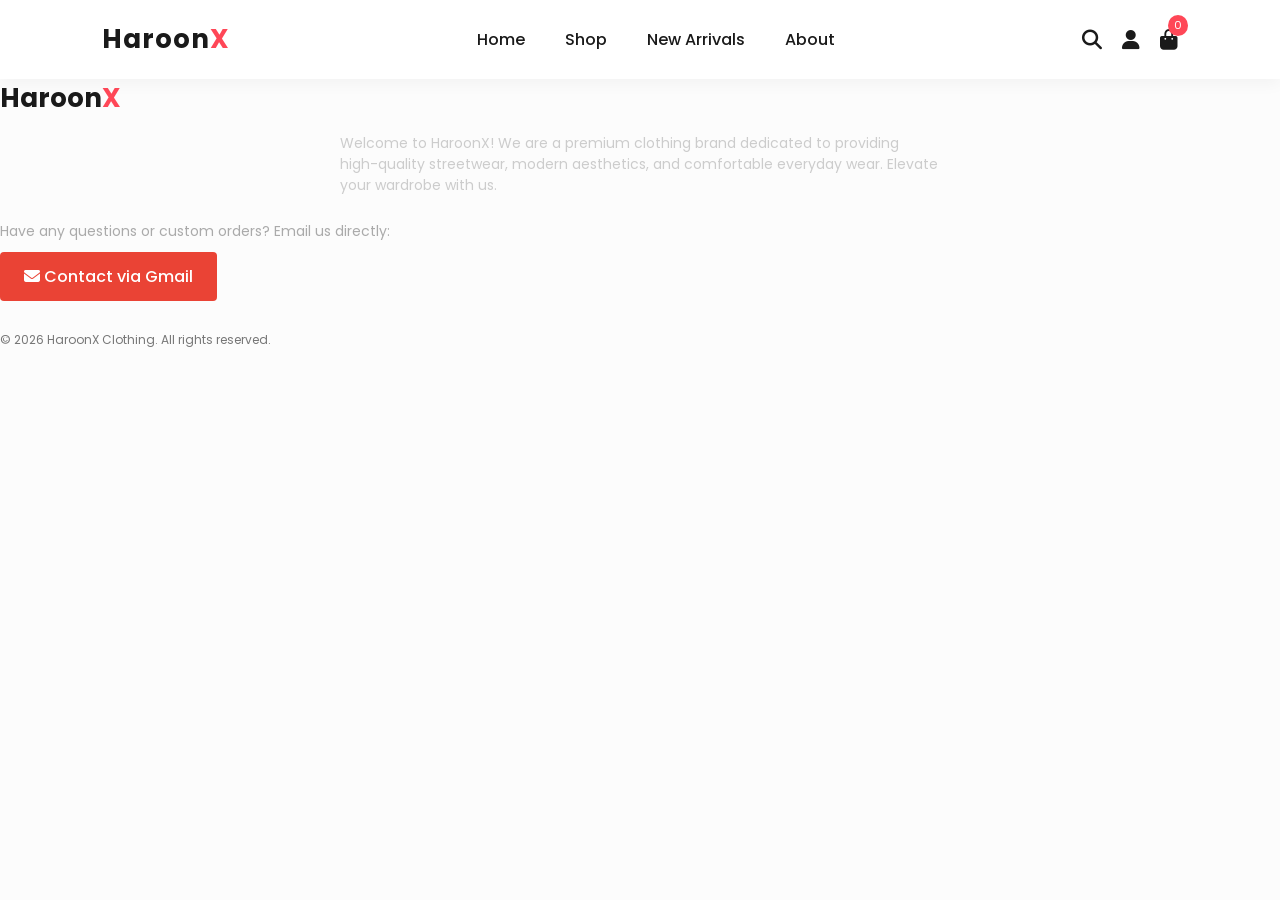
==== about.html @ e09b376f "Add files via upload" ====
<!DOCTYPE html>
<html lang="en">
<head>
    <meta charset="UTF-8">
    <meta name="viewport" content="width=device-width, initial-scale=1.0">
    <title>HaroonX | About Us</title>
    <link rel="stylesheet" href="style.css">
    <link rel="stylesheet" href="https://cdnjs.cloudflare.com/ajax/libs/font-awesome/6.4.0/css/all.min.css">
</head>
<body>

    <header>
        <div class="logo">Haroon<span>X</span></div>
        <nav>
            <ul>
                <li><a href="index.html">Home</a></li>
                <li><a href="shop.html">Shop</a></li>
                <li><a href="arrivals.html">New Arrivals</a></li>
                <li><a href="about.html" class="active">About</a></li>
            </ul>
        </nav>
        <div class="nav-icons">
            <a href="#"><i class="fas fa-search"></i></a>
            <a href="#"><i class="fas fa-user"></i></a>
            <div class="cart-icon">
                <a href="#"><i class="fas fa-shopping-bag"></i></a>
                <span id="cart-count">0</span>
            </div>
        </div>
    </header>

    <section class="about-page-section">
        <div class="footer-content">
            <div class="footer-logo">Haroon<span>X</span></div>
            <p class="about-text">Welcome to HaroonX! We are a premium clothing brand dedicated to providing high-quality streetwear, modern aesthetics, and comfortable everyday wear. Elevate your wardrobe with us.</p>
            
            <div class="contact-gmail">
                <p>Have any questions or custom orders? Email us directly:</p>
                <a href="mailto:apnagmail@gmail.com?subject=HaroonX%20Customer%20Inquiry" class="gmail-btn">
                    <i class="fas fa-envelope"></i> Contact via Gmail
                </a>
            </div>

            <p class="copyright">&copy; 2026 HaroonX Clothing. All rights reserved.</p>
        </div>
    </section>

    <script src="script.js"></script>
</body>
</html>
---- style.css ----
@import url('https://fonts.googleapis.com/css2?family=Poppins:wght@300;400;500;600;700&display=swap');

* {
    margin: 0;
    padding: 0;
    box-sizing: border-box;
    font-family: 'Poppins', sans-serif;
    scroll-behavior: smooth; /* Is se buttons smooth scroll karenge */
}

body {
    background-color: #fcfcfc;
    color: #1a1a1a;
}

/* Navbar */
header {
    display: flex;
    justify-content: space-between;
    align-items: center;
    padding: 20px 8%;
    background-color: #fff;
    box-shadow: 0 5px 15px rgba(0, 0, 0, 0.04);
    position: sticky;
    top: 0;
    z-index: 999;
}

.logo {
    font-size: 26px;
    font-weight: 700;
    letter-spacing: 1px;
}

.logo span {
    color: #ff4757;
}

nav ul {
    display: flex;
    list-style: none;
}

nav ul li {
    padding: 0 20px;
}

nav ul li a {
    text-decoration: none;
    color: #1a1a1a;
    font-weight: 500;
    transition: 0.3s;
}

nav ul li a:hover {
    color: #ff4757;
}

.nav-icons {
    display: flex;
    align-items: center;
    gap: 20px;
}

.nav-icons a {
    color: #1a1a1a;
    font-size: 20px;
}

.cart-icon {
    position: relative;
}

#cart-count {
    position: absolute;
    top: -10px;
    right: -10px;
    background-color: #ff4757;
    color: white;
    font-size: 11px;
    padding: 2px 6px;
    border-radius: 50%;
    transition: 0.2s;
}

/* Hero */
.hero {
    background-image: linear-gradient(rgba(0,0,0,0.4), rgba(0,0,0,0.4)), url('https://images.unsplash.com/photo-1441986300917-64674bd600d8?auto=format&fit=crop&w=1600&q=80');
    height: 65vh;
    background-size: cover;
    background-position: center;
    display: flex;
    align-items: center;
    padding: 0 8%;
}

.hero-content {
    color: white;
}

.hero-content h1 {
    font-size: 45px;
    margin: 10px 0 20px;
}

.btn {
    background-color: #ff4757;
    color: white;
    text-decoration: none;
    padding: 12px 25px;
    font-weight: 600;
    border-radius: 4px;
    display: inline-block;
}

/* Features & Products */
.features {
    display: flex;
    justify-content: space-between;
    padding: 40px 8%;
    background-color: #fff;
    text-align: center;
}

.fe-box i {
    font-size: 30px;
    color: #ff4757;
    margin-bottom: 10px;
}

.products-section {
    padding: 60px 8%;
    text-align: center;
}

.spec-bg {
    background-color: #f7f7f7;
}

.pro-container {
    display: grid;
    grid-template-columns: repeat(auto-fit, minmax(240px, 1fr));
    gap: 30px;
    margin-top: 30px;
}

.product-card {
    background: white;
    padding: 12px;
    border-radius: 8px;
    border: 1px solid #eee;
    text-align: left;
    position: relative;
}

.product-card img {
    width: 100%;
    height: 280px;
    object-fit: cover;
    border-radius: 6px;
}

.product-card .des h5 {
    margin: 5px 0;
    font-size: 15px;
}

.product-card .des .star {
    color: #ffb300;
    font-size: 12px;
}

.product-card h4 {
    color: #ff4757;
    margin-top: 5px;
}

.add-to-cart-btn {
    position: absolute;
    bottom: 15px;
    right: 15px;
    width: 35px;
    height: 35px;
    border-radius: 50%;
    border: none;
    background: #f1f2f6;
    color: #ff4757;
    cursor: pointer;
}

.add-to-cart-btn:hover {
    background: #ff4757;
    color: white;
}

/* Footer & Gmail */
footer {
    background-color: #1a1a1a;
    color: white;
    padding: 50px 8% 20px;
    text-align: center;
}

.about-text {
    max-width: 600px;
    margin: 15px auto;
    color: #ccc;
    font-size: 14px;
}

.footer-logo {
    font-size: 26px;
    font-weight: 700;
}

.footer-logo span {
    color: #ff4757;
}

.contact-gmail {
    margin: 25px 0;
}

.contact-gmail p {
    color: #aaa;
    font-size: 14px;
    margin-bottom: 10px;
}

.gmail-btn {
    display: inline-block;
    background-color: #ea4335;
    color: white;
    text-decoration: none;
    padding: 12px 24px;
    border-radius: 4px;
    font-weight: 500;
    transition: 0.3s;
}

.gmail-btn:hover {
    background-color: #d33426;
    transform: translateY(-2px);
}

.copyright {
    font-size: 12px;
    color: #777;
    margin-top: 30px;
}
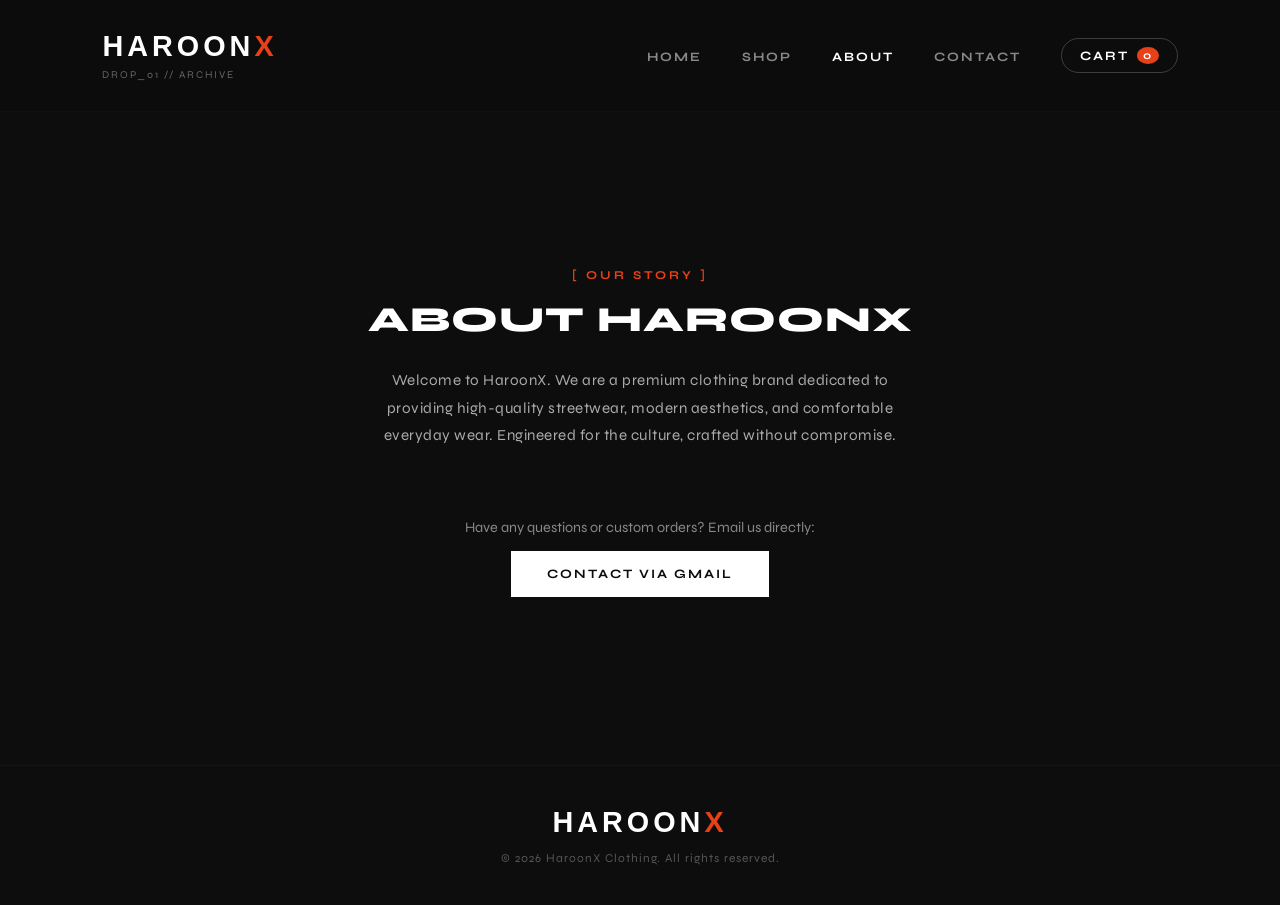
==== commit b34fccc9: "Add files via upload" ====
--- a/about.html
+++ b/about.html
@@ -3,48 +3,58 @@
 <head>
     <meta charset="UTF-8">
     <meta name="viewport" content="width=device-width, initial-scale=1.0">
-    <title>HaroonX | About Us</title>
+    <title>About Us — HaroonX</title>
+    <link href="https://fonts.googleapis.com/css2?family=Syncopate:wght@700&family=Syne:wght@500;700;800&display=swap" rel="stylesheet">
     <link rel="stylesheet" href="style.css">
-    <link rel="stylesheet" href="https://cdnjs.cloudflare.com/ajax/libs/font-awesome/6.4.0/css/all.min.css">
 </head>
 <body>
 
     <header>
-        <div class="logo">Haroon<span>X</span></div>
+        <div class="brand-identity">
+            <a href="index.html" class="logo">HAROON<span>X</span></a>
+            <span class="ticker">DROP_01 // ARCHIVE</span>
+        </div>
+        
         <nav>
-            <ul>
-                <li><a href="index.html">Home</a></li>
-                <li><a href="shop.html">Shop</a></li>
-                <li><a href="arrivals.html">New Arrivals</a></li>
-                <li><a href="about.html" class="active">About</a></li>
+            <ul class="nav-links">
+                <li><a href="index.html" class="nav-item">HOME</a></li>
+                <li><a href="shop.html" class="nav-item">SHOP</a></li>
+                <li><a href="about.html" class="nav-item active">ABOUT</a></li>
+                <li><a href="contact.html" class="nav-item">CONTACT</a></li>
+                <li>
+                    <a href="cart.html" class="cart-btn-nav">
+                        CART <span class="counter-bubble">0</span>
+                    </a>
+                </li>
             </ul>
         </nav>
-        <div class="nav-icons">
-            <a href="#"><i class="fas fa-search"></i></a>
-            <a href="#"><i class="fas fa-user"></i></a>
-            <div class="cart-icon">
-                <a href="#"><i class="fas fa-shopping-bag"></i></a>
-                <span id="cart-count">0</span>
-            </div>
-        </div>
     </header>
 
-    <section class="about-page-section">
+    <main class="about-main-wrapper">
+        <section class="about-page-section">
+            <div class="about-container">
+                <span class="release-label">[ OUR STORY ]</span>
+                <h1 class="main-headline">ABOUT HAROON<span>X</span></h1>
+                <p class="brand-statement">
+                    Welcome to HaroonX. We are a premium clothing brand dedicated to providing high-quality streetwear, modern aesthetics, and comfortable everyday wear. Engineered for the culture, crafted without compromise.
+                </p>
+                
+                <div class="about-contact">
+                    <p>Have any questions or custom orders? Email us directly:</p>
+                    <a href="contact.html" class="primary-pill">
+                        CONTACT VIA GMAIL
+                    </a>
+                </div>
+            </div>
+        </section>
+    </main>
+
+    <footer class="global-footer">
         <div class="footer-content">
-            <div class="footer-logo">Haroon<span>X</span></div>
-            <p class="about-text">Welcome to HaroonX! We are a premium clothing brand dedicated to providing high-quality streetwear, modern aesthetics, and comfortable everyday wear. Elevate your wardrobe with us.</p>
-            
-            <div class="contact-gmail">
-                <p>Have any questions or custom orders? Email us directly:</p>
-                <a href="mailto:apnagmail@gmail.com?subject=HaroonX%20Customer%20Inquiry" class="gmail-btn">
-                    <i class="fas fa-envelope"></i> Contact via Gmail
-                </a>
-            </div>
-
+            <div class="logo">HAROON<span>X</span></div>
             <p class="copyright">&copy; 2026 HaroonX Clothing. All rights reserved.</p>
         </div>
-    </section>
+    </footer>
 
-    <script src="script.js"></script>
 </body>
 </html>
--- a/style.css
+++ b/style.css
@@ -1,250 +1,496 @@
-@import url('https://fonts.googleapis.com/css2?family=Poppins:wght@300;400;500;600;700&display=swap');
-
+/* ==========================================
+   GLOBAL RESET & FONTS
+   ========================================== */
 * {
     margin: 0;
     padding: 0;
     box-sizing: border-box;
-    font-family: 'Poppins', sans-serif;
-    scroll-behavior: smooth; /* Is se buttons smooth scroll karenge */
+    text-decoration: none; 
+    list-style: none;     
 }
 
 body {
-    background-color: #fcfcfc;
-    color: #1a1a1a;
-}
-
-/* Navbar */
+    background-color: #0d0d0d;
+    color: #ffffff;
+    font-family: 'Syne', sans-serif;
+    overflow-x: hidden;
+}
+
+a {
+    color: inherit;
+}
+
+/* ==========================================
+   NAVIGATION BAR (HEADER)
+   ========================================== */
 header {
+    position: fixed;
+    top: 0;
+    left: 0;
+    width: 100%;
     display: flex;
     justify-content: space-between;
     align-items: center;
-    padding: 20px 8%;
-    background-color: #fff;
-    box-shadow: 0 5px 15px rgba(0, 0, 0, 0.04);
-    position: sticky;
-    top: 0;
-    z-index: 999;
+    padding: 30px 8%;
+    background-color: rgba(13, 13, 13, 0.95);
+    backdrop-filter: blur(10px);
+    z-index: 1000;
+    border-bottom: 1px solid rgba(255, 255, 255, 0.02);
+}
+
+.brand-identity {
+    display: flex;
+    flex-direction: column;
 }
 
 .logo {
-    font-size: 26px;
-    font-weight: 700;
+    font-family: 'Syncopate', sans-serif;
+    font-size: 1.8rem;
+    font-weight: 700;
+    letter-spacing: 4px;
+    color: #ffffff;
+}
+
+.logo span {
+    color: #e84118; /* X color */
+}
+
+.ticker {
+    font-size: 0.65rem;
+    letter-spacing: 2px;
+    color: #666666;
+    margin-top: 5px;
+}
+
+.nav-links {
+    display: flex;
+    align-items: center;
+    gap: 40px;
+}
+
+.nav-item {
+    font-size: 0.8rem;
+    font-weight: 700;
+    letter-spacing: 2px;
+    color: #888888;
+    transition: color 0.3s;
+}
+
+.nav-item:hover, .nav-item.active {
+    color: #ffffff;
+}
+
+.cart-btn-nav {
+    font-size: 0.8rem;
+    font-weight: 700;
+    letter-spacing: 2px;
+    border: 1px solid rgba(255, 255, 255, 0.2);
+    padding: 8px 18px;
+    border-radius: 30px;
+    display: flex;
+    align-items: center;
+    gap: 8px;
+}
+
+.counter-bubble {
+    background-color: #e84118;
+    color: #ffffff;
+    padding: 2px 6px;
+    font-size: 0.7rem;
+    border-radius: 50%;
+}
+
+/* ==========================================
+   TYPOGRAPHY & BUTTONS (HERO/COMMON)
+   ========================================== */
+.release-label {
+    font-size: 0.75rem;
+    color: #e84118;
+    letter-spacing: 3px;
+    font-weight: 700;
+    display: block;
+    margin-bottom: 15px;
+}
+
+.main-headline {
+    font-size: 2.2rem; 
+    font-weight: 800;
+    line-height: 1.3;
     letter-spacing: 1px;
-}
-
-.logo span {
-    color: #ff4757;
-}
-
-nav ul {
-    display: flex;
-    list-style: none;
-}
-
-nav ul li {
+    margin-bottom: 25px;
+    text-transform: uppercase;
+}
+
+.brand-statement {
+    font-size: 0.95rem; 
+    font-weight: 400;
+    line-height: 1.8;
+    color: #aaaaaa;
+    max-width: 550px;
+    margin: 0 auto 35px auto;
+    letter-spacing: 0.5px;
+}
+
+.primary-pill {
+    display: inline-block;
+    background-color: #ffffff;
+    color: #0d0d0d;
+    font-size: 0.8rem;
+    font-weight: 700;
+    letter-spacing: 2px;
+    padding: 14px 35px;
+    border: 1px solid #ffffff;
+    transition: all 0.3s ease;
+}
+
+.primary-pill:hover {
+    background-color: transparent;
+    color: #ffffff;
+}
+
+/* ==========================================
+   HOME PAGE (HERO SECTION)
+   ========================================== */
+.hero-section {
+    min-height: 100vh;
+    display: flex;
+    align-items: center;
+    justify-content: center;
+    text-align: center;
     padding: 0 20px;
 }
 
-nav ul li a {
-    text-decoration: none;
-    color: #1a1a1a;
-    font-weight: 500;
-    transition: 0.3s;
-}
-
-nav ul li a:hover {
-    color: #ff4757;
-}
-
-.nav-icons {
-    display: flex;
-    align-items: center;
+/* ==========================================
+   ABOUT & CONTACT LAYOUTS
+   ========================================== */
+.about-main-wrapper, .contact-page-section {
+    min-height: 85vh;
+    display: flex;
+    flex-direction: column;
+    justify-content: center;
+    align-items: center;
+    width: 100%;
+    padding: 160px 20px 60px 20px; 
+}
+
+.about-container, .contact-wrapper-box {
+    max-width: 750px;
+    width: 100%;
+    text-align: center;
+    display: flex;
+    flex-direction: column;
+    align-items: center;
+}
+
+.about-contact {
+    margin-top: 35px;
+    display: flex;
+    flex-direction: column;
+    align-items: center;
+    gap: 15px;
+}
+
+.about-contact p {
+    font-size: 0.9rem;
+    color: #888888;
+}
+
+/* ==========================================
+   HELPLINE & CONTACT FORM
+   ========================================== */
+.contact-wrapper-box {
+    max-width: 650px;
+    gap: 30px;
+}
+
+.helpline-box {
+    width: 100%;
+    background-color: #141414;
+    border: 1px solid rgba(255, 255, 255, 0.05);
+    padding: 30px;
+    border-radius: 4px;
+    text-align: left;
+}
+
+.helpline-title {
+    font-size: 0.9rem;
+    font-weight: 800;
+    letter-spacing: 2px;
+    display: block;
+    margin-bottom: 10px;
+}
+
+.helpline-sub {
+    font-size: 0.85rem;
+    color: #888888;
+    margin-bottom: 15px;
+}
+
+.helpline-number {
+    font-size: 1.8rem;
+    font-weight: 800;
+    letter-spacing: 1px;
+    display: block;
+    transition: color 0.3s;
+}
+
+.helpline-number:hover {
+    color: #e84118;
+}
+
+.contact-form {
+    width: 100%;
+    display: flex;
+    flex-direction: column;
     gap: 20px;
 }
 
-.nav-icons a {
-    color: #1a1a1a;
-    font-size: 20px;
-}
-
-.cart-icon {
-    position: relative;
-}
-
-#cart-count {
-    position: absolute;
-    top: -10px;
-    right: -10px;
-    background-color: #ff4757;
-    color: white;
-    font-size: 11px;
-    padding: 2px 6px;
-    border-radius: 50%;
-    transition: 0.2s;
-}
-
-/* Hero */
-.hero {
-    background-image: linear-gradient(rgba(0,0,0,0.4), rgba(0,0,0,0.4)), url('https://images.unsplash.com/photo-1441986300917-64674bd600d8?auto=format&fit=crop&w=1600&q=80');
-    height: 65vh;
-    background-size: cover;
-    background-position: center;
-    display: flex;
-    align-items: center;
-    padding: 0 8%;
-}
-
-.hero-content {
-    color: white;
-}
-
-.hero-content h1 {
-    font-size: 45px;
-    margin: 10px 0 20px;
-}
-
-.btn {
-    background-color: #ff4757;
-    color: white;
-    text-decoration: none;
-    padding: 12px 25px;
-    font-weight: 600;
+.form-group {
+    width: 100%;
+}
+
+.form-group input, 
+.form-group textarea {
+    width: 100%;
+    background-color: #111111;
+    border: 1px solid rgba(255, 255, 255, 0.1);
+    padding: 16px 20px;
+    color: #ffffff;
+    font-size: 0.9rem;
     border-radius: 4px;
-    display: inline-block;
-}
-
-/* Features & Products */
-.features {
-    display: flex;
-    justify-content: space-between;
-    padding: 40px 8%;
-    background-color: #fff;
+    outline: none;
+    font-family: 'Syne', sans-serif;
+    transition: border-color 0.3s;
+}
+
+.form-group input:focus, 
+.form-group textarea:focus {
+    border-color: rgba(255, 255, 255, 0.4);
+}
+
+.form-group textarea {
+    resize: none;
+}
+
+.form-btn {
+    width: 100%;
+    background-color: #c5a880; /* Tan color */
+    color: #0d0d0d;
+    border: none;
+    padding: 18px;
+    font-size: 0.85rem;
+    font-weight: 800;
+    letter-spacing: 2px;
+    cursor: pointer;
+    text-transform: uppercase;
+    transition: background-color 0.3s, transform 0.2s;
+    font-family: 'Syne', sans-serif;
+}
+
+.form-btn:hover {
+    background-color: #b3966e;
+    transform: translateY(-2px);
+}
+
+/* ==========================================
+   GLOBAL FOOTER
+   ========================================== */
+.global-footer, footer {
+    width: 100%;
+    background-color: #0d0d0d;
+    padding: 40px 20px;
+    border-top: 1px solid rgba(255, 255, 255, 0.03);
+    display: flex;
+    justify-content: center;
+    align-items: center;
+}
+
+.footer-content {
+    display: flex;
+    flex-direction: column;
+    align-items: center;
+    justify-content: center;
+    gap: 12px;
     text-align: center;
-}
-
-.fe-box i {
-    font-size: 30px;
-    color: #ff4757;
-    margin-bottom: 10px;
-}
-
-.products-section {
-    padding: 60px 8%;
+    width: 100%;
+}
+
+.copyright {
+    font-size: 0.75rem;
+    color: #555555;
+    letter-spacing: 1px;
+}
+
+/* ==========================================
+   MOBILE RESPONSIVENESS
+   ========================================== */
+@media (max-width: 768px) {
+    header {
+        padding: 20px;
+        flex-direction: column;
+        gap: 15px;
+        position: relative;
+    }
+    .nav-links {
+        gap: 15px;
+        flex-wrap: wrap;
+        justify-content: center;
+    }
+    .main-headline {
+        font-size: 1.5rem;
+        line-height: 1.4;
+    }
+    .brand-statement {
+        font-size: 0.85rem;
+    }
+    .helpline-number {
+        font-size: 1.4rem;
+    }
+}
+   /* ==========================================
+   STREETWEAR SHOP GRID & PRODUCT CARDS
+   ========================================== */
+.shop-page-wrapper {
+    max-width: 1300px;
+    margin: 0 auto;
+    padding: 160px 4% 80px 4%;
+    width: 100%;
+}
+
+.shop-header {
     text-align: center;
-}
-
-.spec-bg {
-    background-color: #f7f7f7;
-}
-
-.pro-container {
+    margin-bottom: 50px;
+}
+
+.products-grid {
     display: grid;
-    grid-template-columns: repeat(auto-fit, minmax(240px, 1fr));
+    grid-template-columns: repeat(auto-fit, minmax(320px, 1fr));
     gap: 30px;
-    margin-top: 30px;
+    width: 100%;
 }
 
 .product-card {
-    background: white;
-    padding: 12px;
-    border-radius: 8px;
-    border: 1px solid #eee;
+    background-color: #141414;
+    border: 1px solid rgba(255, 255, 255, 0.05);
+    border-radius: 12px;
+    overflow: hidden;
+    display: flex;
+    flex-direction: column;
+    transition: transform 0.3s ease;
+}
+
+.product-card:hover {
+    transform: translateY(-5px);
+}
+
+.product-img-holder {
+    width: 100%;
+    height: 380px;
+    background-color: #1a1a1a;
+    display: flex;
+    justify-content: center;
+    align-items: center;
+    overflow: hidden;
+}
+
+.product-img {
+    width: 100%;
+    height: 100%;
+    object-fit: cover; /* Images ko frame ke andar perfectly crop aur scale karega */
+}
+
+.product-info {
+    padding: 24px;
+    display: flex;
+    flex-direction: column;
+    gap: 8px;
     text-align: left;
-    position: relative;
-}
-
-.product-card img {
-    width: 100%;
-    height: 280px;
-    object-fit: cover;
-    border-radius: 6px;
-}
-
-.product-card .des h5 {
-    margin: 5px 0;
-    font-size: 15px;
-}
-
-.product-card .des .star {
-    color: #ffb300;
-    font-size: 12px;
-}
-
-.product-card h4 {
-    color: #ff4757;
+}
+
+.brand-sub {
+    font-size: 0.8rem;
+    color: #666666;
+    letter-spacing: 0.5px;
+}
+
+.product-title {
+    font-size: 1.05rem;
+    font-weight: 700;
+    color: #ffffff;
+    line-height: 1.4;
+    min-height: 44px; /* Title multi-line hone par bhi grid alignment kharab nahi hogi */
+}
+
+.rating-stars {
+    color: #c5a880; /* Clean tan color stars */
+    font-size: 0.85rem;
+    letter-spacing: 1px;
+}
+
+.product-price {
+    font-size: 1.15rem;
+    font-weight: 800;
+    color: #ffffff;
+    margin-bottom: 12px;
+}
+
+/* Actions Wrapper */
+.product-actions {
+    display: flex;
+    gap: 12px;
+    width: 100%;
     margin-top: 5px;
 }
 
+.action-btn {
+    flex: 1;
+    padding: 14px;
+    font-size: 0.75rem;
+    font-weight: 800;
+    letter-spacing: 1px;
+    text-transform: uppercase;
+    text-align: center;
+    border-radius: 4px;
+    cursor: pointer;
+    font-family: 'Syne', sans-serif;
+    transition: all 0.3s ease;
+}
+
 .add-to-cart-btn {
-    position: absolute;
-    bottom: 15px;
-    right: 15px;
-    width: 35px;
-    height: 35px;
-    border-radius: 50%;
-    border: none;
-    background: #f1f2f6;
-    color: #ff4757;
-    cursor: pointer;
+    background-color: #000000;
+    color: #ffffff;
+    border: 1px solid rgba(255, 255, 255, 0.1);
 }
 
 .add-to-cart-btn:hover {
-    background: #ff4757;
-    color: white;
-}
-
-/* Footer & Gmail */
-footer {
-    background-color: #1a1a1a;
-    color: white;
-    padding: 50px 8% 20px;
-    text-align: center;
-}
-
-.about-text {
-    max-width: 600px;
-    margin: 15px auto;
-    color: #ccc;
-    font-size: 14px;
-}
-
-.footer-logo {
-    font-size: 26px;
-    font-weight: 700;
-}
-
-.footer-logo span {
-    color: #ff4757;
-}
-
-.contact-gmail {
-    margin: 25px 0;
-}
-
-.contact-gmail p {
-    color: #aaa;
-    font-size: 14px;
-    margin-bottom: 10px;
-}
-
-.gmail-btn {
-    display: inline-block;
-    background-color: #ea4335;
-    color: white;
-    text-decoration: none;
-    padding: 12px 24px;
-    border-radius: 4px;
-    font-weight: 500;
-    transition: 0.3s;
-}
-
-.gmail-btn:hover {
-    background-color: #d33426;
-    transform: translateY(-2px);
-}
-
-.copyright {
-    font-size: 12px;
-    color: #777;
-    margin-top: 30px;
+    background-color: #ffffff;
+    color: #000000;
+    border-color: #ffffff;
+}
+
+.view-details-btn {
+    background-color: transparent;
+    color: #ffffff;
+    border: 1px solid rgba(255, 255, 255, 0.2);
+    display: flex;
+    align-items: center;
+    justify-content: center;
+}
+
+.view-details-btn:hover {
+    border-color: rgba(255, 255, 255, 0.6);
+    background-color: rgba(255, 255, 255, 0.02);
+}
+
+/* Grid Responsiveness for tablets/mobiles */
+@media (max-width: 480px) {
+    .products-grid {
+        grid-template-columns: 1fr;
+    }
+    .product-img-holder {
+        height: 320px;
+    }
+    .product-actions {
+        flex-direction: column;
+    }
 }
